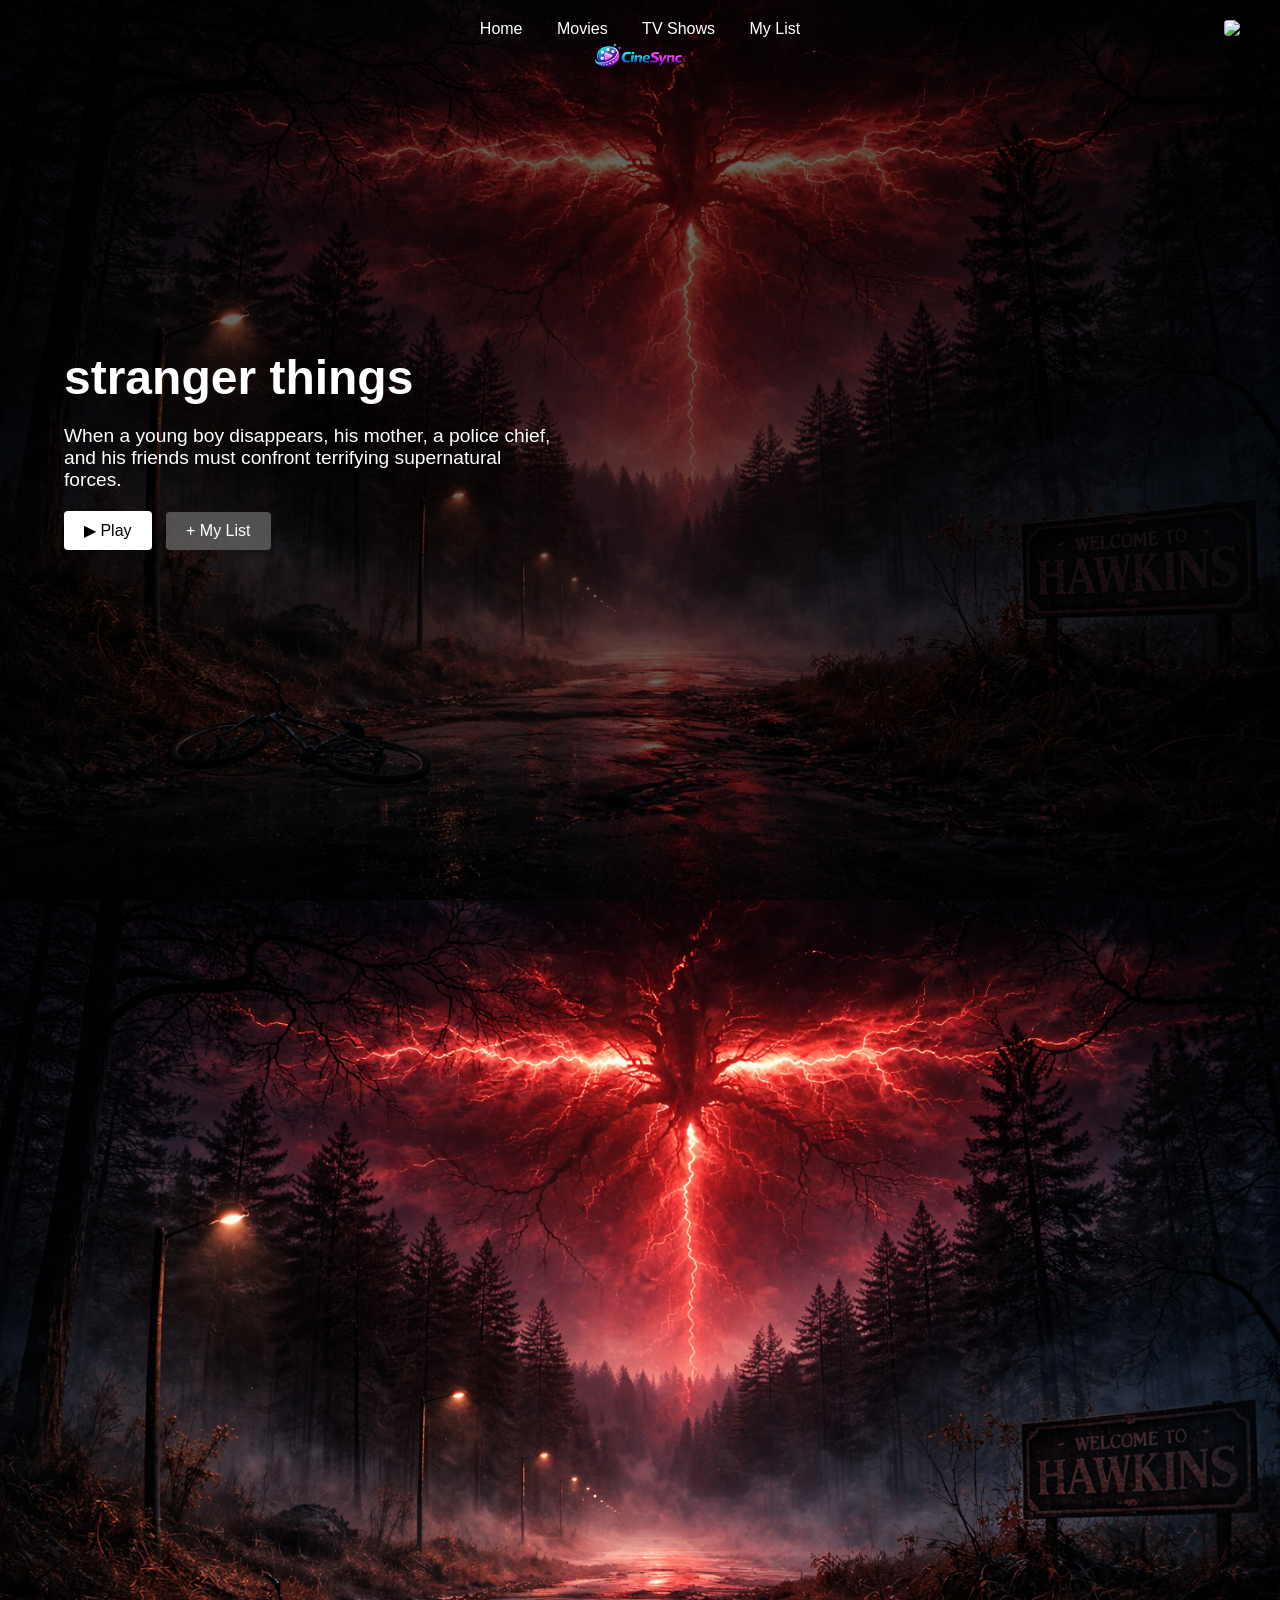
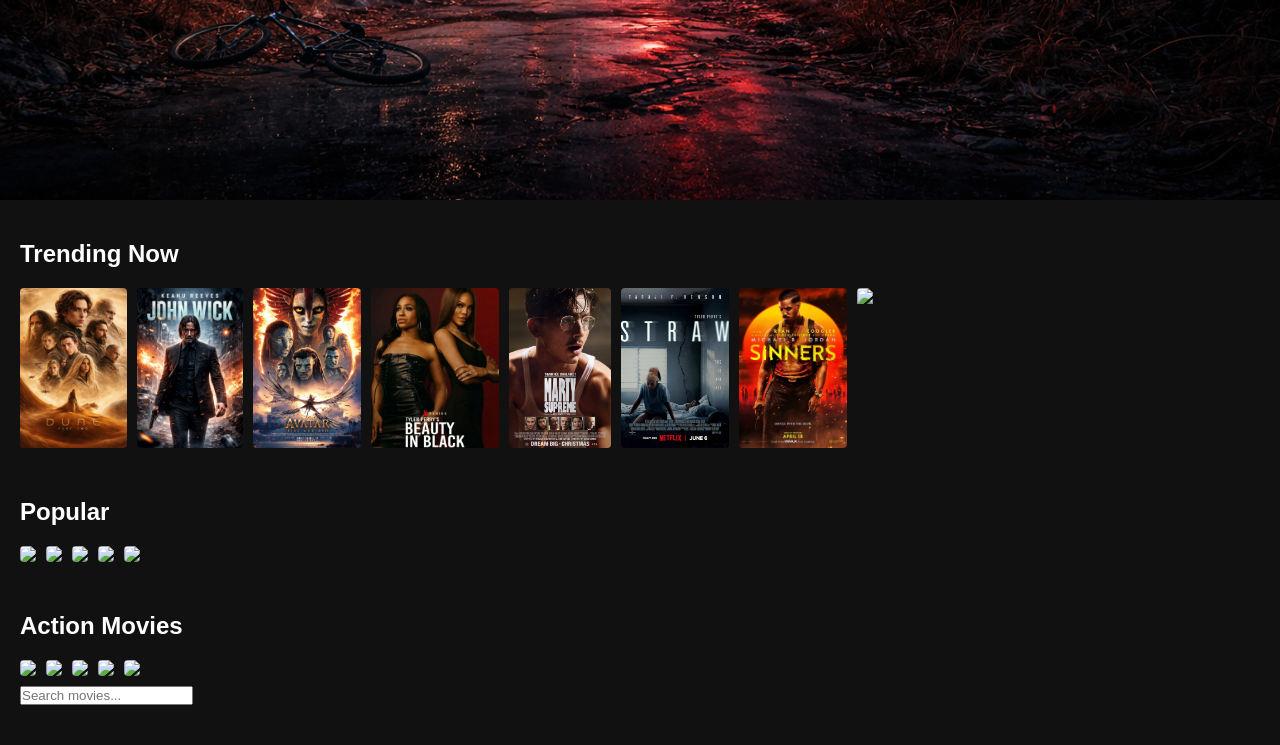
==== index.html @ 8a3d5c36 "initial commit" ====
<!DOCTYPE html>
<html lang="en">
<head>
      <meta charset="UTF-8">
      <meta name="viewport" content="width=device-width, initial-scale=1.0">
      <title>Document</title>
      <link rel="stylesheet" href="style.css">

</head>
<body>
      
<header class="navbar">
      <div class="logo">
      <img src="cinesync.html.png" alt="cinesync logo">
      </div>
</header>
<main>
<div class="image-modal" id="imageModal">
    <span class="close-btn" onclick="closeModal()">✖</span>
    <img id="modalImage">
</div>

      <div class="navbar">
    <div class="menu">
        <a href="#">Home</a>
        <a href="#">Movies</a>
        <a href="#">TV Shows</a>
        <a href="#">My List</a>
    </div>
    <div class="profile">
        <img src="https://i.pravatar.cc/40">
    </div>
</div>
      <section class="hero">
            <div class="overlay"></div>
            <div class="hero-content">
                  <h1>stranger things</h1>
                  <p>
                  When a young boy disappears, his mother, a police chief,
      and his friends must confront terrifying supernatural forces.
      </p>
      <div class="buttons">
      <button class="play-btn">▶ Play</button>
      <button class="list-btn">+ My List</button>
    </div>
  </div>
           
      </section>
      <section class="hero">

    <div class="video-container">
        <iframe 
            src="https://www.youtube.com/embed/b9EkMc79ZSU?autoplay=1&mute=1&controls=0&loop=1&playlist=b9EkMc79ZSU"
            frameborder="0"
            allow="autoplay; fullscreen">
        </iframe>
    </div>

</section>


<section class="row">
    <h2>Trending Now</h2>
    <div class="row-posters">
        <img src="dune.png" class="poster">
        <img src="johnwick.png" class="poster">
        <img src="avatar.jpg" class="poster">
        <img src="beautyin black.jpg" class="poster">
        <img src="martysupreme.jpg" class="poster">
<img src="Straw.jpg" class="poster">
<img src="Sinners (2025).jpg" class="poster">
<img src="https://picsum.photos/300/160?5" class="poster">



    </div>
</section>

<section class="row">
    <h2>Popular</h2>
    <div class="row-posters">
        <img src="https://picsum.photos/300/160?6" class="poster">
        <img src="https://picsum.photos/300/160?7" class="poster">
        <img src="https://picsum.photos/300/160?8" class="poster">
        <img src="https://picsum.photos/300/160?9" class="poster">
        <img src="https://picsum.photos/300/160?10" class="poster">
    </div>
</section>

<section class="row">
    <h2>Action Movies</h2>
    <div class="row-posters">
        <img src="https://picsum.photos/300/160?11" class="poster">
        <img src="https://picsum.photos/300/160?12" class="poster">
        <img src="https://picsum.photos/300/160?13" class="poster">
        <img src="https://picsum.photos/300/160?14" class="poster">
        <img src="https://picsum.photos/300/160?15" class="poster">
    </div>

<input type="text" id="searchBar" placeholder="Search movies..." onkeyup="filterMovies()">

</main>
</body>
<script>
const modal = document.getElementById("imageModal");
const modalImage = document.getElementById("modalImage");


const posters = document.querySelectorAll(".poster");
posters.forEach(poster => {
    poster.addEventListener("click", () => {
        modal.style.display = "flex";
        modalImage.src = poster.src;
    });
});


function closeModal() {
    modal.style.display = "none";
}

function filterMovies() {
    const input = document.getElementById("searchBar").value.toLowerCase();
    const rows = document.querySelectorAll(".row-posters");

    rows.forEach(row => {
        const posters = row.querySelectorAll(".poster");
        posters.forEach(poster => {
            const altText = poster.alt ? poster.alt.toLowerCase() : "";
            const srcText = poster.src.toLowerCase();
            
            if (altText.includes(input) || srcText.includes(input)) {
                poster.style.display = "inline-block";
            } else {
                poster.style.display = "none";
            }
        });
    });
}
</script>

</html>
---- style.css ----
body {
      margin:0;
      font-family: Arial, sans-serif;
}

.navbar {
      position:fixed;
      top:0;
      left:0;
      width:100%;
      display:flex;
      justify-content:space-between;
         flex-direction: column; 
      align-items:center;
      padding:20px 40px;
      background-color:transparent;
      z-index:1000;
}

 
.logo img {
      width:120px;
      margin-bottom:10px;
}

.profile { 
      position: absolute;
    right: 40px;
    top: 20px;
}

.hero {
      position:relative;
      height:100vh;
      background-image: url(herobackground.png);
      background-size: cover;
      background-position:center;
      color:white;
}

.overlay {
      position:absolute;
      top:0;
      left:0;
      width:100%;
      height:100%;
      background-color:rgba(0,0,0,0.6);
}

.hero-content {
      position: absolute;
      top:50%;
      left:5%;
      transform:translateY(-50%);
      max-width:500px;
}

.hero-content h1 {
      font-size:3rem;
      margin-bottom:20px;
}

.hero-content p {
      font-size: 1.2rem;
      margin-bottom:20px;
}

.buttons button {
      padding: 10px 20px;
      margin-right:10px;
      border:none;
      font-size:1rem;
      cursor:pointer;
}

.play-btn {
  background-color: white;
  color: black;
}

.list-btn {
  background-color: rgba(109, 109, 110, 0.7);
  color: white;
}
* {
    margin: 0;
    padding: 0;
    box-sizing: border-box;
}

body {
    background-color: #111;
    font-family: Arial, sans-serif;
    color: white;
}

.navbar {
    position: flex;
    justify-content: space-between;
    align-items: center;
    gap:30px
}
.menu a {
    margin: 0 15px;
    text-decoration: none;
    color: white;
}

.profile img {
    width: 35px;
    border-radius: 4px;

}
.hero {
    position: relative;
    height: 100vh;
    overflow: hidden;
}


.video-container {
    position: absolute;
    top: 50%;
    left: 50%;
    width: 177.77vh;
    height: 100vh;
    transform: translate(-50%, -50%);
    pointer-events: none;
}

.video-container iframe {
    width: 100%;
    height: 100%;
}

.overlay {
    position: absolute;
    width: 100%;
    height: 100%;
    background: rgba(0,0,0,0.6);
}

.hero-content {
    position: relative;
    top: 50%;
    left: 5%;
    transform: translateY(-50%);
    z-index: 2;
    max-width: 500px;
}

.hero-content h1 {
    font-size: 3rem;
    margin-bottom: 20px;
}

.hero-content p {
    margin-bottom: 20px;
    font-size: 1.2rem;
}

.buttons button {
    padding: 10px 20px;
    margin-right: 10px;
    border: none;
    cursor: pointer;
    font-size: 1rem;
    border-radius: 4px;
}

.play {
    background-color: #e50914;
    color: white;
}

.My List{
    background-color: rgba(255,255,255,0.3);
    color: white;
}

.row {
    margin: 40px 20px;
}

.row h2 {
    margin-bottom: 10px;
}

.row-posters {
    display: flex;
    overflow-x: scroll;
    padding: 10px 0;
    scroll-behavior: smooth;
}

.row-posters::-webkit-scrollbar {
    display: none;
}

.poster {
    max-height: 160px;
    margin-right: 10px;
    transition: transform 0.3s ease;
    border-radius: 4px;
    cursor: pointer;
}

.poster:hover {
    transform: scale(1.15);
}
.modal {
    display: none;
    position: fixed;
    top:0;
    left:0;
    width:100%;
    height:100%;
    background: rgba(0,0,0,0.9);
    justify-content:center;
    align-items:center;
    z-index:2000;
}

.modal-content {
    position: relative;
    max-width: 80%;
}

.modal-content img {
    width: 100%;
    border-radius: 8px;
}

#closeModal {
    position: absolute;
    top: -40px;
    right: 0;
    font-size: 36px;
    color: white;
    cursor: pointer;
}
.image-modal {
    display: none;
    position: fixed;
    top: 0;
    left: 0;
    width: 100%;
    height: 100vh;
    background: rgba(0,0,0,0.8);
    justify-content: center;
    align-items: center;
    z-index: 1000;
}

.image-modal img {
    width: 60%;
    max-width: 800px;
    border-radius: 10px;
}

.close-btn {
    position: absolute;
    top: 20px;
    right: 30px;
    font-size: 35px;
    color: white;
    cursor: pointer;
}
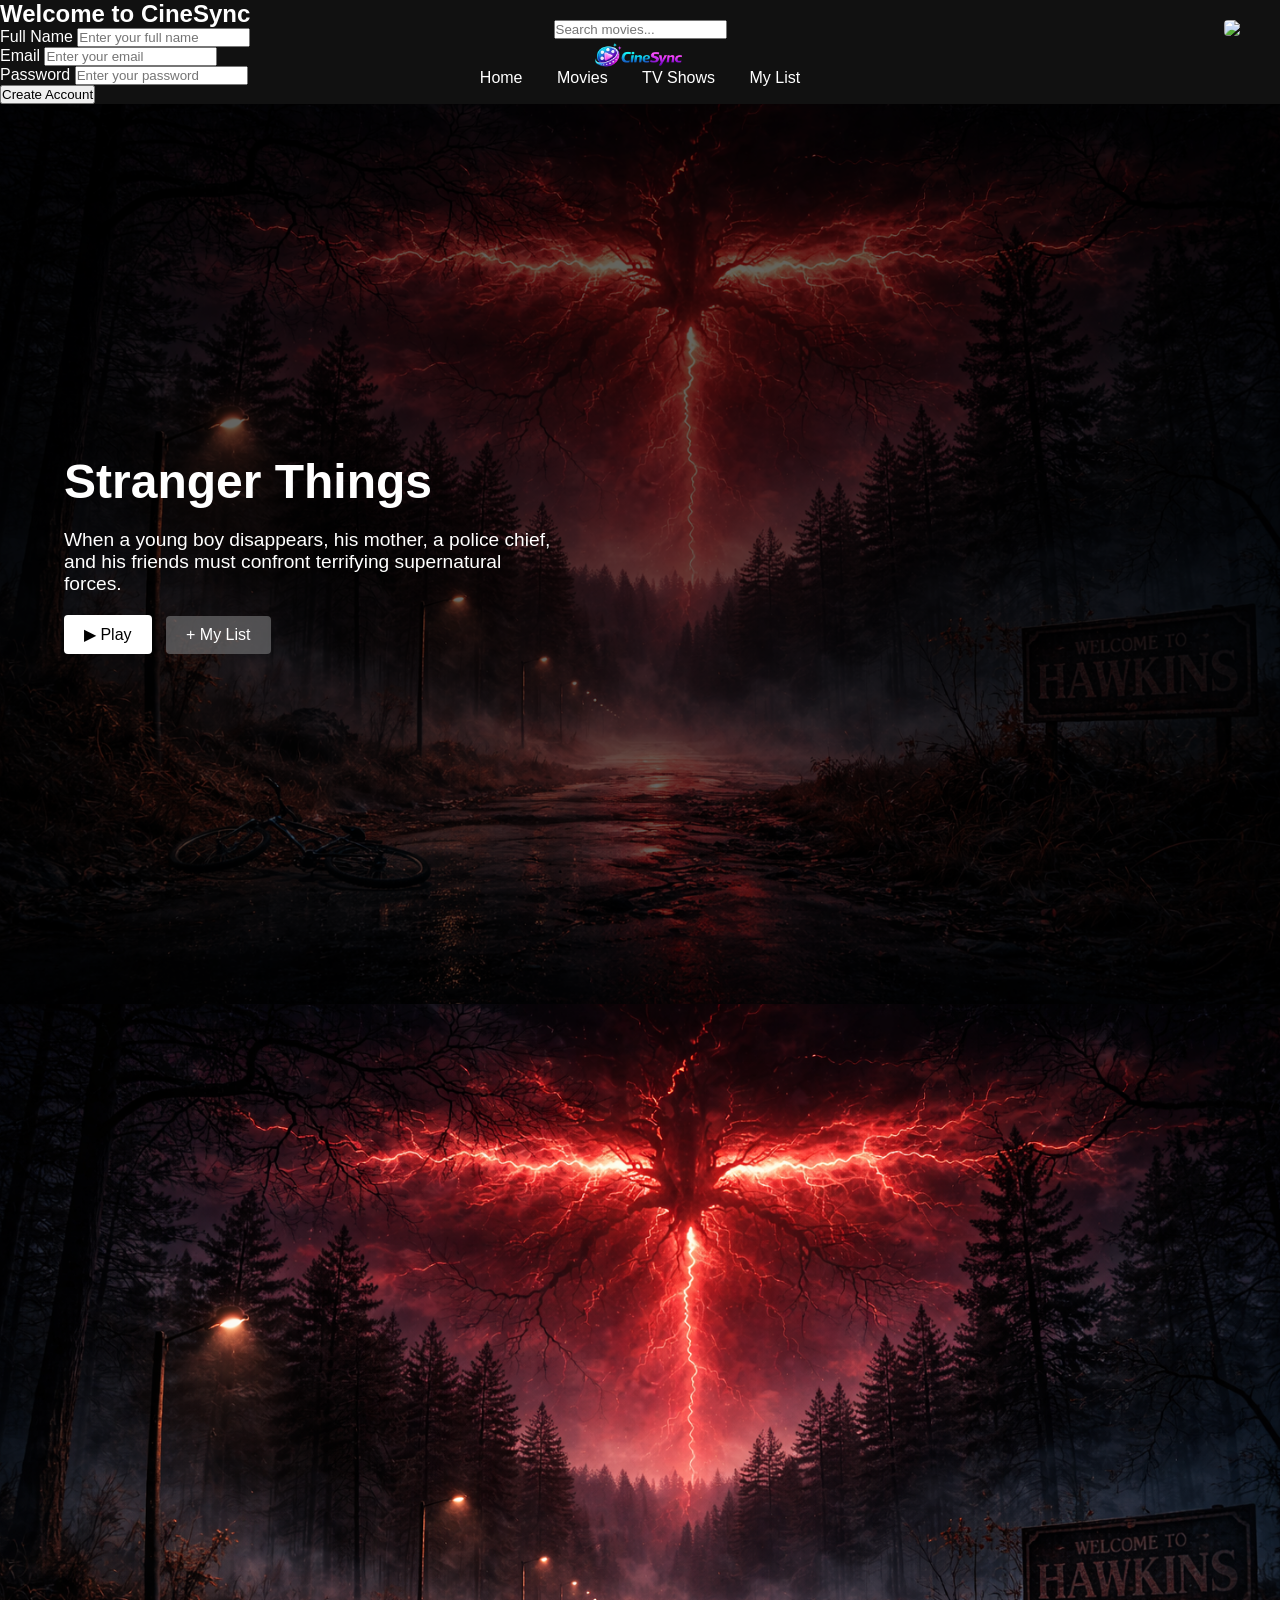
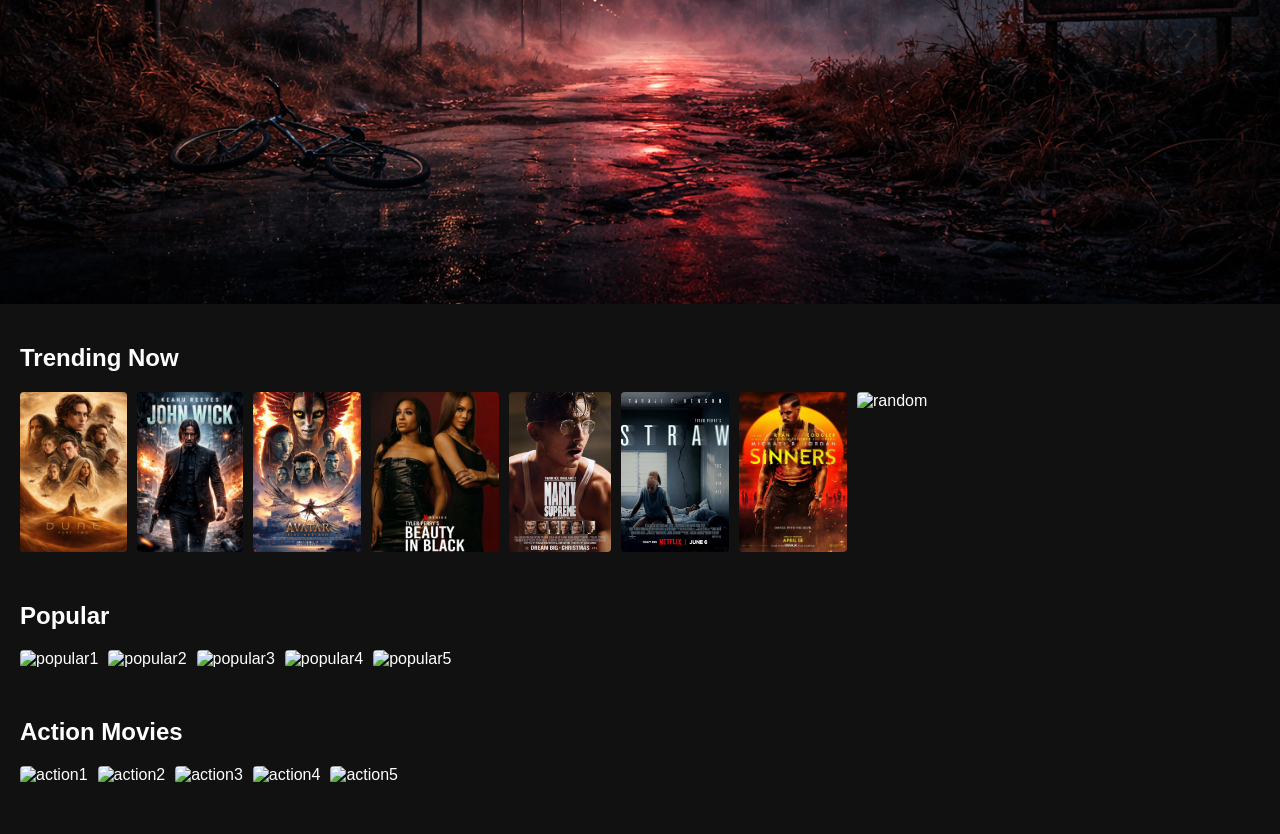
==== commit b05ba5a3: "</>code updated index page" ====
--- a/index.html
+++ b/index.html
@@ -1,53 +1,84 @@
 <!DOCTYPE html>
 <html lang="en">
 <head>
-      <meta charset="UTF-8">
-      <meta name="viewport" content="width=device-width, initial-scale=1.0">
-      <title>Document</title>
-      <link rel="stylesheet" href="style.css">
+    <meta charset="UTF-8">
+    <meta name="viewport" content="width=device-width, initial-scale=1.0">
+    <title>CineSync</title>
+    <link rel="stylesheet" href="style.css">
+</head>
 
-</head>
 <body>
-      
+
 <header class="navbar">
-      <div class="logo">
-      <img src="cinesync.html.png" alt="cinesync logo">
+    <div class="logo">
+        <img src="cinesync.html.png" alt="cinesync logo">
+    </div>
+</header>
+
+<section class="auth-section">
+  <div class="auth-container">
+    <h2>Welcome to CineSync</h2>
+
+    <form id="authForm">
+      <div class="form-group">
+        <label>Full Name</label>
+        <input type="text" placeholder="Enter your full name" required>
       </div>
-</header>
+
+      <div class="form-group">
+        <label>Email</label>
+        <input type="email" placeholder="Enter your email" required>
+      </div>
+
+      <div class="form-group">
+        <label>Password</label>
+        <input type="password" placeholder="Enter your password" required>
+      </div>
+
+      <button type="submit" class="auth-btn">Create Account</button>
+    </form>
+  </div>
+</section>
+
 <main>
+
 <div class="image-modal" id="imageModal">
     <span class="close-btn" onclick="closeModal()">✖</span>
     <img id="modalImage">
 </div>
 
-      <div class="navbar">
+<div class="navbar">
+    <input type="text" id="searchBar" placeholder="Search movies..." onkeyup="filterMovies()">
+
     <div class="menu">
         <a href="#">Home</a>
         <a href="#">Movies</a>
         <a href="#">TV Shows</a>
         <a href="#">My List</a>
     </div>
+
     <div class="profile">
         <img src="https://i.pravatar.cc/40">
     </div>
 </div>
-      <section class="hero">
-            <div class="overlay"></div>
-            <div class="hero-content">
-                  <h1>stranger things</h1>
-                  <p>
-                  When a young boy disappears, his mother, a police chief,
-      and his friends must confront terrifying supernatural forces.
-      </p>
-      <div class="buttons">
-      <button class="play-btn">▶ Play</button>
-      <button class="list-btn">+ My List</button>
+
+<section class="hero">
+    <div class="overlay"></div>
+    <div class="hero-content">
+        <h1>Stranger Things</h1>
+        <p>
+            When a young boy disappears, his mother, a police chief,
+            and his friends must confront terrifying supernatural forces.
+        </p>
+
+        <div class="buttons">
+            <button class="play-btn">▶ Play</button>
+            <button class="list-btn">+ My List</button>
+        </div>
     </div>
-  </div>
-           
-      </section>
-      <section class="hero">
+</section>
 
+<section class="hero">
     <div class="video-container">
         <iframe 
             src="https://www.youtube.com/embed/b9EkMc79ZSU?autoplay=1&mute=1&controls=0&loop=1&playlist=b9EkMc79ZSU"
@@ -55,88 +86,46 @@
             allow="autoplay; fullscreen">
         </iframe>
     </div>
-
 </section>
-
 
 <section class="row">
     <h2>Trending Now</h2>
     <div class="row-posters">
-        <img src="dune.png" class="poster">
-        <img src="johnwick.png" class="poster">
-        <img src="avatar.jpg" class="poster">
-        <img src="beautyin black.jpg" class="poster">
-        <img src="martysupreme.jpg" class="poster">
-<img src="Straw.jpg" class="poster">
-<img src="Sinners (2025).jpg" class="poster">
-<img src="https://picsum.photos/300/160?5" class="poster">
-
-
-
+        <img src="dune.png" class="poster" alt="dune">
+        <img src="johnwick.png" class="poster" alt="john wick">
+        <img src="avatar.jpg" class="poster" alt="avatar">
+        <img src="beautyin black.jpg" class="poster" alt="beauty in black">
+        <img src="martysupreme.jpg" class="poster" alt="martys supreme">
+        <img src="Straw.jpg" class="poster" alt="straw">
+        <img src="Sinners (2025).jpg" class="poster" alt="sinners">
+        <img src="https://picsum.photos/300/160?5" class="poster" alt="random">
     </div>
 </section>
 
 <section class="row">
     <h2>Popular</h2>
     <div class="row-posters">
-        <img src="https://picsum.photos/300/160?6" class="poster">
-        <img src="https://picsum.photos/300/160?7" class="poster">
-        <img src="https://picsum.photos/300/160?8" class="poster">
-        <img src="https://picsum.photos/300/160?9" class="poster">
-        <img src="https://picsum.photos/300/160?10" class="poster">
+        <img src="https://picsum.photos/300/160?6" class="poster" alt="popular1">
+        <img src="https://picsum.photos/300/160?7" class="poster" alt="popular2">
+        <img src="https://picsum.photos/300/160?8" class="poster" alt="popular3">
+        <img src="https://picsum.photos/300/160?9" class="poster" alt="popular4">
+        <img src="https://picsum.photos/300/160?10" class="poster" alt="popular5">
     </div>
 </section>
 
 <section class="row">
     <h2>Action Movies</h2>
     <div class="row-posters">
-        <img src="https://picsum.photos/300/160?11" class="poster">
-        <img src="https://picsum.photos/300/160?12" class="poster">
-        <img src="https://picsum.photos/300/160?13" class="poster">
-        <img src="https://picsum.photos/300/160?14" class="poster">
-        <img src="https://picsum.photos/300/160?15" class="poster">
+        <img src="https://picsum.photos/300/160?11" class="poster" alt="action1">
+        <img src="https://picsum.photos/300/160?12" class="poster" alt="action2">
+        <img src="https://picsum.photos/300/160?13" class="poster" alt="action3">
+        <img src="https://picsum.photos/300/160?14" class="poster" alt="action4">
+        <img src="https://picsum.photos/300/160?15" class="poster" alt="action5">
     </div>
-
-<input type="text" id="searchBar" placeholder="Search movies..." onkeyup="filterMovies()">
+</section>
 
 </main>
-</body>
-<script>
-const modal = document.getElementById("imageModal");
-const modalImage = document.getElementById("modalImage");
 
 
-const posters = document.querySelectorAll(".poster");
-posters.forEach(poster => {
-    poster.addEventListener("click", () => {
-        modal.style.display = "flex";
-        modalImage.src = poster.src;
-    });
-});
-
-
-function closeModal() {
-    modal.style.display = "none";
-}
-
-function filterMovies() {
-    const input = document.getElementById("searchBar").value.toLowerCase();
-    const rows = document.querySelectorAll(".row-posters");
-
-    rows.forEach(row => {
-        const posters = row.querySelectorAll(".poster");
-        posters.forEach(poster => {
-            const altText = poster.alt ? poster.alt.toLowerCase() : "";
-            const srcText = poster.src.toLowerCase();
-            
-            if (altText.includes(input) || srcText.includes(input)) {
-                poster.style.display = "inline-block";
-            } else {
-                poster.style.display = "none";
-            }
-        });
-    });
-}
-</script>
-
+</body>
 </html>
